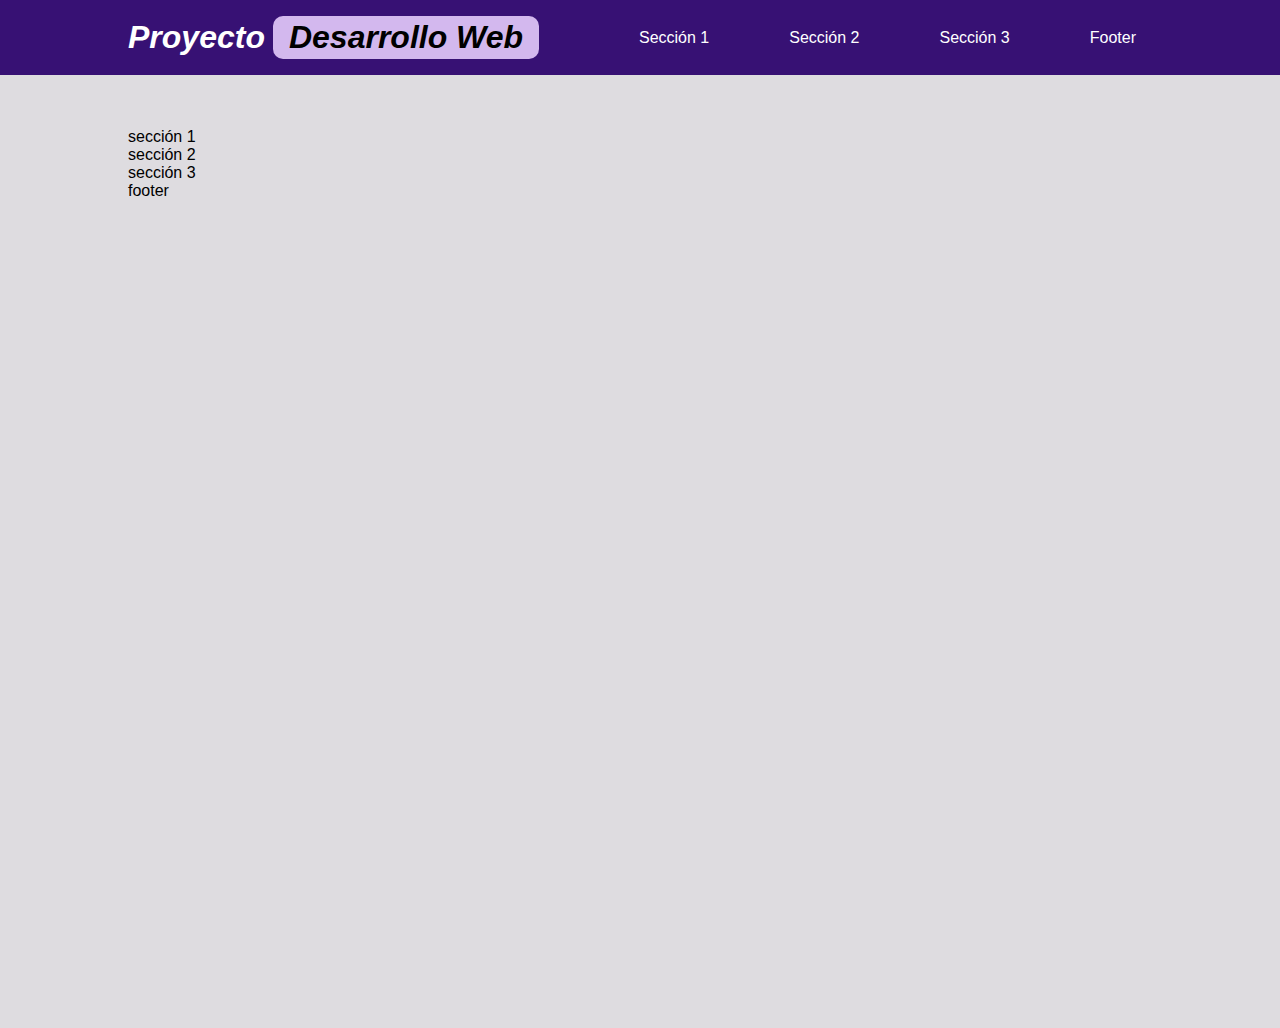
==== index.html @ d0e88265 "Feature: Starting Project" ====
<!DOCTYPE html>
<html lang="en">

<head>
  <meta charset="UTF-8">
  <meta name="viewport" content="width=device-width, initial-scale=1.0">
  <link href="styles.css" rel="stylesheet" />
  <title>Proyecto Desarrollo Web</title>
</head>

<body>
  <header class="header">
    <a href="/index.html">
      <h1>Proyecto<span>Desarrollo Web</span></h1>
    </a>

    <nav class="nav">
      <a id="link" href="#section1">Sección 1</a>
      <a id="link" href="#section2">Sección 2</a>
      <a id="link" href="#section3">Sección 3</a>
      <a id="link" href="#footer">Footer</a>
    </nav>

    <div class=" menu">Menu</div>
  </header>

  <div class="container">
    <section id="section1">
      sección 1
    </section>
    <section id="section2">
      sección 2
    </section>
    <section id="section3">
      sección 3
    </section>
    <footer id="footer">
      footer
    </footer>
  </div>

  <script src="index.js"></script>
</body>

</html>
---- styles.css ----
/* Default Styles */

* {
  margin: 0;
  padding: 0;
}

*,
*::before,
*::after {
  box-sizing: border-box;
}

body {
  background-color: #dedce0;
  font-family: 'Trebuchet MS', 'Lucida Sans Unicode', 'Lucida Grande', 'Lucida Sans', Arial, sans-serif;
  min-height: 100dvh;
}

img,
video,
svg {
  height: auto;
  max-width: 100%;
}

.container {
  margin-top: 8rem;
  padding: 0 8rem;
}

.container section,
footer {
  scroll-margin-top: 8rem;
}

/* Header */

.header {
  position: fixed;
  top: 0;
  background-color: #371174;
  color: #fff;
  padding: 1rem 8rem;
  text-align: center;
  display: flex;
  justify-content: space-between;
  width: 100%;
}

header a {
  color: #fff;
  text-decoration: none;
}

.header h1 {
  font-style: italic;
}

.header h1 span {
  color: #000;
  background-color: #d3b8ee;
  padding: .2rem 1rem;
  margin: 0 .5rem;
  border-radius: 10px;
  display: inline-block;
}

.nav {
  display: flex;
  align-items: center;
  gap: 3rem;
}

.menu {
  display: none;
}

.nav a {
  color: #fff;
  padding: 0.5rem 1rem;
  display: inline-block;
  text-decoration: none;
  transition-duration: .4s;
}

.nav a:hover {
  background-color: #fff;
  border-radius: 10px;
  color: #371174;
  padding: .5rem 1rem;
  text-decoration: underline;
}

@media (max-width: 800px) {
  .container {
    padding: 0 2rem;
    margin-top: 8rem;
  }

  .header {
    padding: 1rem 2rem;
  }

  .nav {
    all: unset;
    display: none;
  }

  .menu {
    display: flex;
    align-items: center;
    cursor: pointer;
    color: #fff;
    padding: 0.5rem 1rem;
    background-color: #fff;
    border-radius: 10px;
    color: #371174;
    font-weight: bold;
    user-select: none;
  }

  .header .nav--open {
    position: absolute;
    top: 0;
    left: 0;
    background-color: #fff;
    color: #000;
    display: flex;
    flex-direction: column;
    transition: transform .4s;
    border-radius: 0 0 10px 0;
  }

  .header .nav--open a {
    color: #000;
    padding: 1rem 2rem;
    display: inline-block;
    text-decoration: none;
    transition-duration: .4s;
  }

  .nav--open a:hover {
    background-color: #fff;
    border-radius: 10px;
    color: #371174;
    text-decoration: underline;
  }
}

/* Sections */
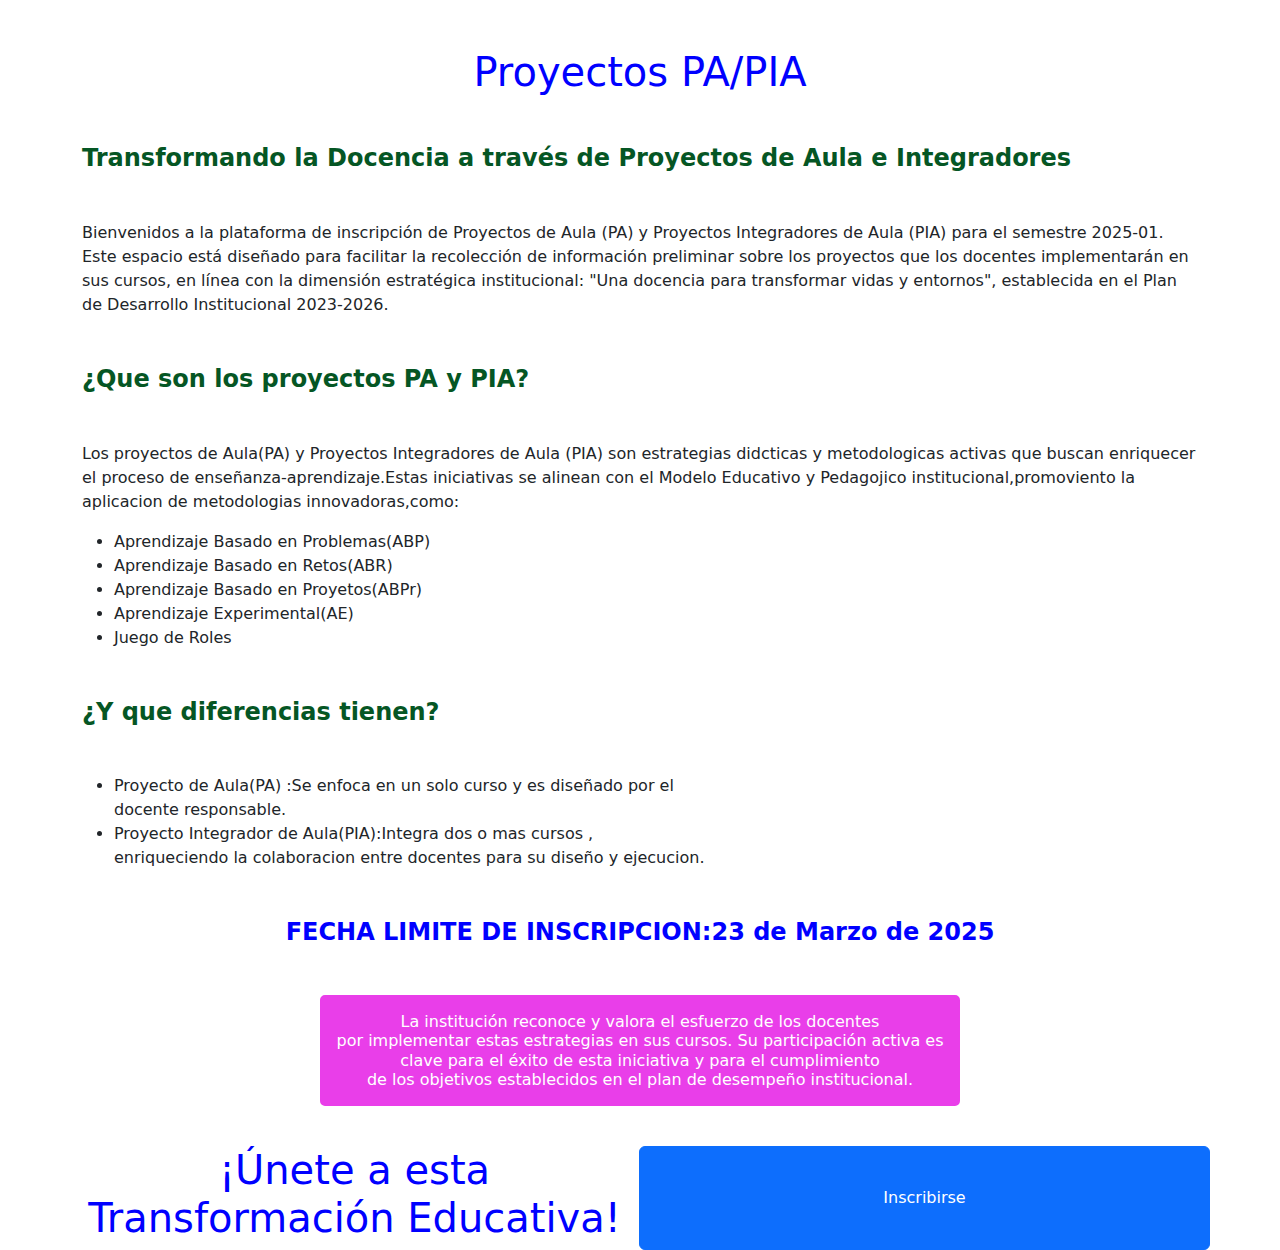
==== commit 5f50bce6: "Add files via upload" ====
--- a/index.html
+++ b/index.html
@@ -4,42 +4,94 @@
 <head>
   <meta charset="UTF-8">
   <meta name="viewport" content="width=device-width, initial-scale=1.0">
-  <link href="styles.css" rel="stylesheet" />
-  <title>Proyecto Desarrollo Web</title>
+  <link rel="stylesheet" href="styles.css">
+  <link href="https://cdn.jsdelivr.net/npm/bootstrap@5.3.3/dist/css/bootstrap.min.css" rel="stylesheet"
+    integrity="sha384-QWTKZyjpPEjISv5WaRU9OFeRpok6YctnYmDr5pNlyT2bRjXh0JMhjY6hW+ALEwIH" crossorigin="anonymous">
+  <title>Proyectos PA/PIA</title>
 </head>
 
 <body>
-  <header class="header">
-    <a href="/index.html">
-      <h1>Proyecto<span>Desarrollo Web</span></h1>
-    </a>
+  <div class="container">
+    <div class="text-center my-5">
+      <h1>Proyectos PA/PIA</h1>
+    </div>
+    <div>
+      <section>
+        <h3 class="text-subtitles text-lefts my-5 mt-10">Transformando la Docencia a través de Proyectos de Aula e
+          Integradores
+        </h3>
+        <p>Bienvenidos a la plataforma de inscripción de Proyectos de Aula (PA) y Proyectos Integradores de Aula (PIA)
+          para el semestre 2025-01. Este espacio está diseñado para facilitar la recolección de información preliminar
+          sobre los proyectos que los docentes implementarán en sus cursos, en línea con la dimensión estratégica
+          institucional: "Una docencia para transformar vidas y entornos", establecida en el Plan de Desarrollo
+          Institucional 2023-2026.</p>
+      </section>
+     
+        <section>
+          <h3 class="text-subtitles text-lefts my-5 mt-10">¿Que son los proyectos PA y PIA?
+          </h3>
+          <p> Los proyectos de Aula(PA) y Proyectos Integradores de Aula (PIA) son estrategias didcticas y metodologicas 
+            activas que buscan enriquecer el proceso de enseñanza-aprendizaje.Estas iniciativas se alinean con el Modelo
+            Educativo y Pedagojico institucional,promoviento la aplicacion de metodologias innovadoras,como:
 
-    <nav class="nav">
-      <a id="link" href="#section1">Sección 1</a>
-      <a id="link" href="#section2">Sección 2</a>
-      <a id="link" href="#section3">Sección 3</a>
-      <a id="link" href="#footer">Footer</a>
-    </nav>
+            <ul>
+              <li>Aprendizaje Basado en Problemas(ABP)</li>
+              <li>Aprendizaje Basado en Retos(ABR)</li>
+              <li>Aprendizaje Basado en Proyetos(ABPr)</li>
+              <li>Aprendizaje Experimental(AE)</li>
+              <li>Juego de Roles</li>
+          </ul>
+          </p>
+        </section>
 
-    <div class=" menu">Menu</div>
-  </header>
+        <section>
+          <h3 class="text-subtitles text-lefts my-5 mt-10">¿Y que diferencias tienen?
+          </h3>
 
-  <div class="container">
-    <section id="section1">
-      sección 1
-    </section>
-    <section id="section2">
-      sección 2
-    </section>
-    <section id="section3">
-      sección 3
-    </section>
-    <footer id="footer">
-      footer
-    </footer>
+            <ul>
+              <li>Proyecto de Aula(PA) :Se enfoca en un solo curso y es diseñado por el<br>
+                docente responsable.
+              </li>
+              <li>Proyecto Integrador de Aula(PIA):Integra dos o mas cursos ,<br>
+                enriqueciendo la colaboracion entre docentes para su diseño y ejecucion.
+              </li>
+          </ul>
+          
+        </section>
+        
+        <section>
+          <h3 class="text-center text-lefts my-5 mt-10">FECHA LIMITE DE INSCRIPCION:23 de Marzo de 2025
+          </h3>
+        </section>
+
+        <section class="text-center section-morado">
+          <h1>
+              <button type="button" class="btn-morado">
+                  La institución reconoce y valora el esfuerzo de los docentes<br>
+                  por implementar estas estrategias en sus cursos. Su participación activa es <br>
+                  clave para el éxito de esta iniciativa y para el cumplimiento <br>
+                  de los objetivos establecidos en el plan de desempeño institucional.
+              </button>
+          </h1>
+      </section>
+      
+      <section class="row text-center section-inscripcion">
+          <h1 class="col">
+              ¡Únete a esta Transformación Educativa!
+          </h1>
+          <button class="col btn btn-primary" onclick="window.location.href = 'formulario.html'">
+              Inscribirse
+          </button>
+      </section>
+    </div>
   </div>
 
-  <script src="index.js"></script>
+  <!-- Bootstrap JS -->
+  <script src="https://cdn.jsdelivr.net/npm/bootstrap@5.3.3/dist/js/bootstrap.bundle.min.js"
+    integrity="sha384-YvpcrYf0tY3lHB60NNkmXc5s9fDVZLESaAA55NDzOxhy9GkcIdslK1eN7N6jIeHz"
+    crossorigin="anonymous"></script>
+  <!-- Script -->
+  <script src="script.js"></script>
 </body>
 
 </html>--- a/styles.css
+++ b/styles.css
@@ -1,151 +1,60 @@
-/* Default Styles */
-
-* {
-  margin: 0;
-  padding: 0;
+body {
+  background: #000000;
 }
 
-*,
-*::before,
-*::after {
-  box-sizing: border-box;
+.text-subtitles {
+  font-size: 1.5em;
+  font-weight: bold;
+  color: #055624;
+}
+.text-center
+{
+  font-size: 1.5em;
+  font-weight: bold;
+  color: #0000ff;
 }
 
-body {
-  background-color: #dedce0;
-  font-family: 'Trebuchet MS', 'Lucida Sans Unicode', 'Lucida Grande', 'Lucida Sans', Arial, sans-serif;
-  min-height: 100dvh;
+.card {
+  cursor: pointer;
+  margin-bottom: 10px;
 }
 
-img,
-video,
-svg {
-  height: auto;
-  max-width: 100%;
+.card:hover {
+  background-color: #f8f9fa;
 }
 
-.container {
-  margin-top: 8rem;
-  padding: 0 8rem;
+.flex {
+  display: flex;
+  gap: 1rem;
 }
 
-.container section,
-footer {
-  scroll-margin-top: 8rem;
+.flex button {
+  flex: 1;
+}
+.text-center {
+  text-align: center;
 }
 
-/* Header */
-
-.header {
-  position: fixed;
-  top: 0;
-  background-color: #371174;
-  color: #fff;
-  padding: 1rem 8rem;
-  text-align: center;
-  display: flex;
-  justify-content: space-between;
-  width: 100%;
+/* Espaciado entre secciones */
+.section-morado {
+  margin-top: 20px;
+  margin-bottom: 40px; /* Separa la siguiente sección */
 }
 
-header a {
-  color: #fff;
-  text-decoration: none;
+/* Estilos del botón morado */
+.btn-morado {
+  background-color: rgb(233, 62, 233);
+  border: 2px solid rgb(233, 62, 233);
+  color: white;
+  padding: 15px;
+  font-size: 16px;
+  cursor: pointer;
+  border-radius: 5px;
 }
 
-.header h1 {
-  font-style: italic;
+/* Espaciado en la sección de inscripción */
+.section-inscripcion {
+  margin-top: 40px;
 }
 
-.header h1 span {
-  color: #000;
-  background-color: #d3b8ee;
-  padding: .2rem 1rem;
-  margin: 0 .5rem;
-  border-radius: 10px;
-  display: inline-block;
-}
 
-.nav {
-  display: flex;
-  align-items: center;
-  gap: 3rem;
-}
-
-.menu {
-  display: none;
-}
-
-.nav a {
-  color: #fff;
-  padding: 0.5rem 1rem;
-  display: inline-block;
-  text-decoration: none;
-  transition-duration: .4s;
-}
-
-.nav a:hover {
-  background-color: #fff;
-  border-radius: 10px;
-  color: #371174;
-  padding: .5rem 1rem;
-  text-decoration: underline;
-}
-
-@media (max-width: 800px) {
-  .container {
-    padding: 0 2rem;
-    margin-top: 8rem;
-  }
-
-  .header {
-    padding: 1rem 2rem;
-  }
-
-  .nav {
-    all: unset;
-    display: none;
-  }
-
-  .menu {
-    display: flex;
-    align-items: center;
-    cursor: pointer;
-    color: #fff;
-    padding: 0.5rem 1rem;
-    background-color: #fff;
-    border-radius: 10px;
-    color: #371174;
-    font-weight: bold;
-    user-select: none;
-  }
-
-  .header .nav--open {
-    position: absolute;
-    top: 0;
-    left: 0;
-    background-color: #fff;
-    color: #000;
-    display: flex;
-    flex-direction: column;
-    transition: transform .4s;
-    border-radius: 0 0 10px 0;
-  }
-
-  .header .nav--open a {
-    color: #000;
-    padding: 1rem 2rem;
-    display: inline-block;
-    text-decoration: none;
-    transition-duration: .4s;
-  }
-
-  .nav--open a:hover {
-    background-color: #fff;
-    border-radius: 10px;
-    color: #371174;
-    text-decoration: underline;
-  }
-}
-
-/* Sections */